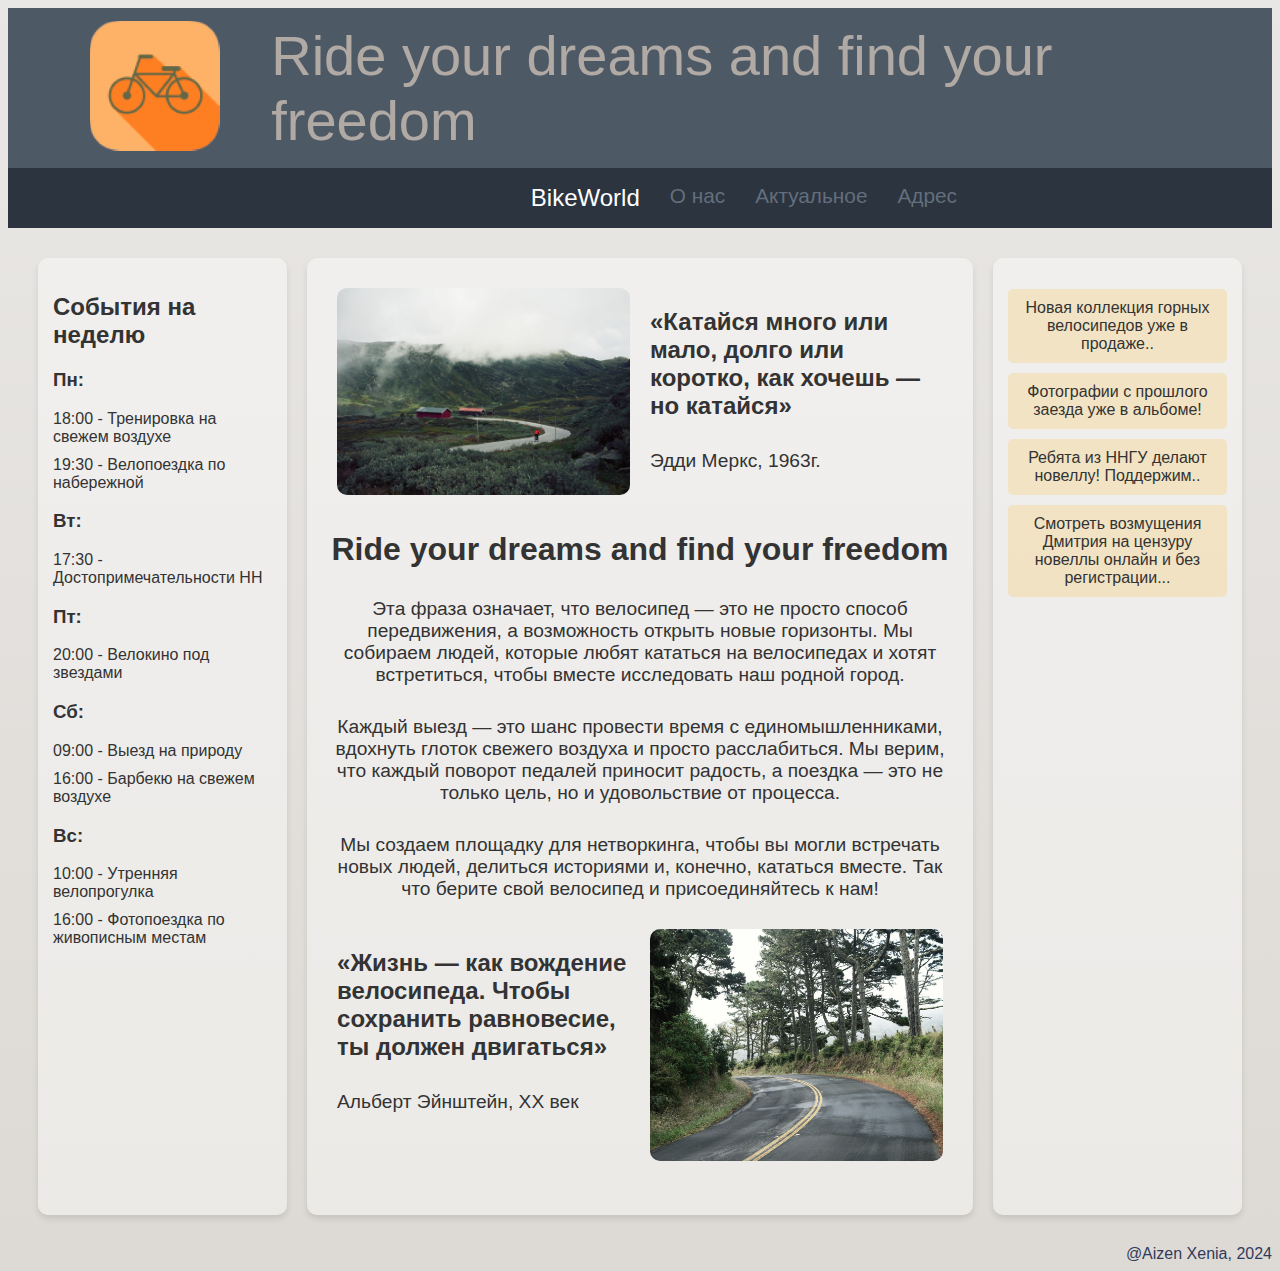
==== index.html @ 160b5876 "сайтик многостраничный" ====
<!DOCTYPE html>
<html lang="ru">
    <head>
        <meta charset="UTF-8">
        <meta name="viewport" content="width=device-width, initial-scale=1.0">
        <title>Document</title>
        <link rel="stylesheet" href="css/style.css">
        <link rel="stylesheet" href="css/media.css">
    </head>
    <body>
        <div class="header">
            <div class="logo">
                <div>
                    <img src="img/logo.png" alt="логотип">
                </div>
            </div>
            <div class="welcome">Ride your dreams and find your freedom</div>
        </div>
        <div class="menu">
            <nav>
                <ul>
                    <li>
                        <div>
                            <a class="index" href="index.html">BikeWorld</a>
                        </div>
                        <li><a href="about.html">О нас</a></li>
                        <li><a href="activities.html">Актуальное</a></li>
                        <li><a href="adress.html">Адрес</a></li>
                </ul>
            </nav>
        </div>                
        <div class="container">
            <div class="events">
                <h2>События на неделю</h2>
                <h3>Пн:</h3>
                <ul>
                    <li>18:00 - Тренировка на свежем воздухе</li>
                    <li>19:30 - Велопоездка по набережной</li>
                </ul>
                <h3>Вт:</h3>
                <ul>
                    <li>17:30 - Достопримечательности НН</li>
                </ul>
                <h3>Пт:</h3>
                <ul>
                    <li>20:00 - Велокино под звездами</li>
                </ul>
                <h3>Сб:</h3>
                <ul>
                    <li>09:00 - Выезд на природу</li>
                    <li>16:00 - Барбекю на свежем воздухе</li>
                </ul>
                <h3>Вс:</h3>
                <ul>
                    <li>10:00 - Утренняя велопрогулка</li>
                    <li>16:00 - Фотопоездка по живописным местам</li>
                </ul>
            </div>            
            <div class="content">
                <div class="row">
                    <div class="column left">
                        <img src="img/quote_img.jpg" alt="">
                    </div>
                    <div class="column right">
                        <h2>«Катайся много или мало, долго или коротко, как хочешь — но катайся»</h2>
                        <p>Эдди Меркс, 1963г.</p>
                    </div>
                </div>

                <div class="text-center">
                    <h1>Ride your dreams and find your freedom</h1>
                    <p>Эта фраза означает, что велосипед — это не просто способ передвижения, а возможность открыть новые горизонты. Мы собираем людей, которые любят кататься на велосипедах и хотят встретиться, чтобы вместе исследовать наш родной город.</p>
                    <p>Каждый выезд — это шанс провести время с единомышленниками, вдохнуть глоток свежего воздуха и просто расслабиться. Мы верим, что каждый поворот педалей приносит радость, а поездка — это не только цель, но и удовольствие от процесса.</p>
                    <p>Мы создаем площадку для нетворкинга, чтобы вы могли встречать новых людей, делиться историями и, конечно, кататься вместе. Так что берите свой велосипед и присоединяйтесь к нам!</p>
                </div>

                <div class="row">
                    <div class="column left">
                        <h2>«Жизнь — как вождение велосипеда. Чтобы сохранить равновесие, ты должен двигаться»</h2>
                        <p>Альберт Эйнштейн, XX век</p>
                    </div>
                    <div class="column right">
                        <img src="img/training.jpg" alt="">
                    </div>
                </div>
            </div>
            <div class="news">
                <ul>
                    <li><a href="#" class="news-button">Новая коллекция горных велосипедов уже в продаже..</a></li>
                    <li><a href="#" class="news-button">Фотографии с прошлого заезда уже в альбоме!</a></li>
                    <li><a href="#" class="news-button">Ребята из ННГУ делают новеллу! Поддержим..</a></li>
                    <li><a href="https://www.youtube.com/results?search_query=cat+agressive+meow" class="news-button" target="_blank">Смотреть возмущения Дмитрия на цензуру новеллы онлайн и без регистрации...</a></li>
                </ul>
            </div>            
        </div>
        <footer>@Aizen Xenia, 2024</footer>
    </body>
</html>
---- css/style.css ----
body {
    background: linear-gradient(#e9e7e5, #dddad5); 
    display: flex;
    flex-direction: column;
    min-height: 100vh;
    font-family: Arial, sans-serif;
}

.header {
    display: flex;
    height: 100px; 
    background-color: rgb(78, 89, 102);
    padding: 30px;
}

.logo {
    display: flex;
    justify-content: center;
    align-items: center;
    width: 20%;
}

.logo img {
    width: 100%; 
    max-width: 400px; 
}

.welcome {
    color: #e6d7c7a4;
    font-size: 3.5rem;
    display: flex;
    flex-grow: 4;
    justify-content: center;
    align-items: center;
}

.menu {
    height: 60px; 
    background-color: rgb(43, 52, 63);
    display: flex; 
    justify-content: right;
    align-items: center;
    padding-right: 300px;
}

.menu nav ul {
    display: flex;
    justify-content: space-around;
    width: 100%;
    margin: 0;
    padding: 0;
    list-style: none;
}

.menu nav ul li {
    flex-grow: 1; 
    text-align: center; 
}

.menu nav ul li a {
    color: rgb(99, 110, 124);
    text-decoration: none;
    font-size: 1.3rem;
    padding: 10px 15px;
    transition: color 0.3s ease;
}

.menu nav ul li a:hover {
    cursor: pointer;
    color: #ffae00;
}

.menu nav ul li a.index {
    color: #ffffff; 
    font-size: 1.5rem; 
}

.container {
    display: flex;
    flex-grow: 1;
    padding: 20px;
}

.events, .content, .news {
    background-color: rgba(255, 255, 255, 0.418);
    padding: 15px;
    margin: 10px;
    box-shadow: 0 4px 6px rgba(0, 0, 0, 0.1);
    border-radius: 10px;
    color: #333333;
}

.events {
    flex: 0.7;
    max-width: 220px;
}

.events ul {
    list-style: none;
    padding: 0;
}

.events li {
    margin-bottom: 10px;
    font-size: 16px;
}

.content {
    flex: 2; 
    padding: 20px;
}

.map {
    margin-top: 20px;
    text-align: center;
}

.text-center {
    text-align: center;
}

p {
    font-size: 1.2rem;
    margin-top: 30px;
    margin-left: auto;
    margin-right: auto; 
    max-width: 800px;
}

.row {
    display: flex;
    margin-bottom: 20px;
}

.column {
    flex: 0.7;
    padding: 10px;
}

.left img, .right img {
    width: 100%; 
    border-radius: 10px; 
}

.bottom-photos {
    display: flex;
    justify-content: space-between;
    margin-top: 20px;
}

.bottom-photos img {
    flex: 1;
    margin: 0 5px; 
    border-radius: 10px; 
}

.news {
    flex: 0.7;
    max-width: 220px;
}

.news ul {
    list-style: none; 
    padding: 0; 
}

.news li {
    margin-bottom: 10px; 
}

.news-button {
    display: block; 
    background-color: #fdad002c; 
    color: #333; 
    padding: 10px; 
    text-align: center; 
    border-radius: 5px; 
    text-decoration: none; 
    transition: background-color 0.3s; 
}

.news-button:hover {
    background-color: #ffb52a; 
}

footer {
    display: flex;
    color: rgb(50, 58, 92);
    font-size: 1rem;
    justify-content: right;
}

@media (max-width: 768px) {
    .container {
        flex-direction: column;
    }

    .events, .content, .news {
        max-width: 100%; 
    }

    .welcome {
        font-size: 2.5rem; 
    }

    .menu nav ul li a {
        font-size: 1.2rem; 
    }
}
---- css/media.css ----
@media (max-width: 800px){
    .logo>div>img{
        width: 300px;
    }

    .welcome{
        font-size: 2.5rem;
        text-align: center;
    }

    .news>ul>li{
        font-size: 0.75rem;
        margin: 0px 0px 10px 0px;
    }

    .news{
        width: 120px;
    }
    .content{
        display: flex;
        flex-direction:column;
        flex-grow: 1;
        color: white;
        margin-left: 10px;
        margin-right: 10px;
    }

}
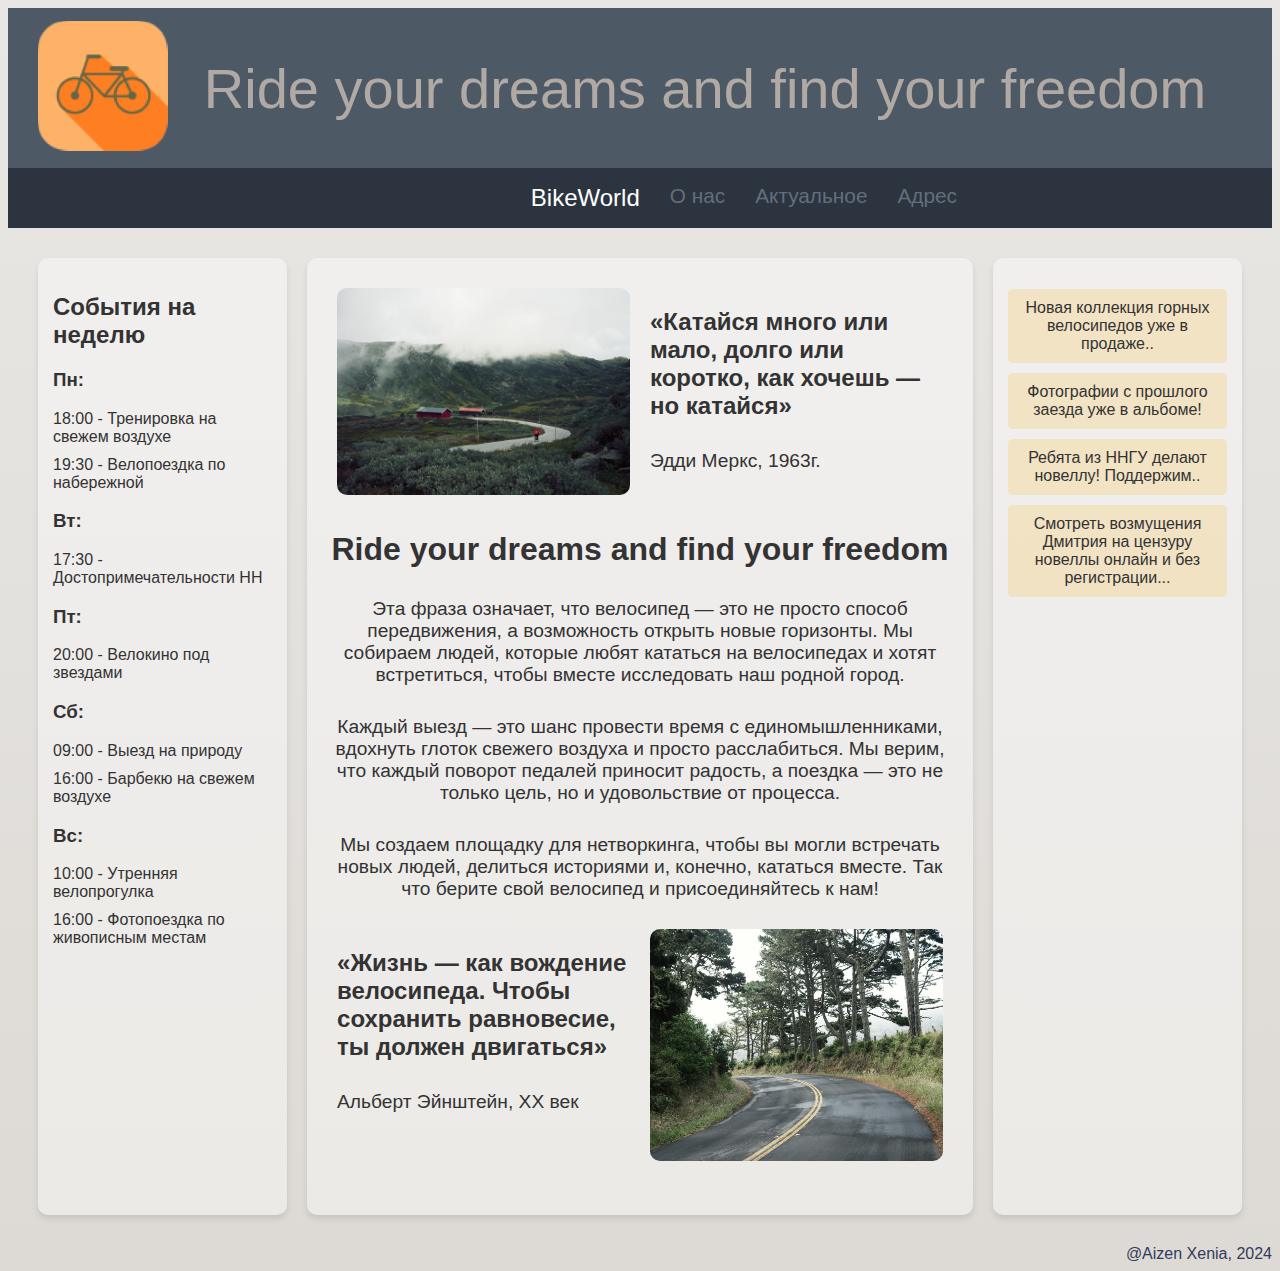
==== commit a64e1392: "теперь точно конец" ====
--- a/index.html
+++ b/index.html
@@ -3,9 +3,8 @@
     <head>
         <meta charset="UTF-8">
         <meta name="viewport" content="width=device-width, initial-scale=1.0">
-        <title>Document</title>
+        <title>BikeWorld</title>
         <link rel="stylesheet" href="css/style.css">
-        <link rel="stylesheet" href="css/media.css">
     </head>
     <body>
         <div class="header">
--- a/css/style.css
+++ b/css/style.css
@@ -17,12 +17,14 @@
     display: flex;
     justify-content: center;
     align-items: center;
-    width: 20%;
+    height: auto;
+    width: auto;
 }
 
 .logo img {
-    width: 100%; 
-    max-width: 400px; 
+    width: auto;
+    max-width: 300px;
+    height: auto;
 }
 
 .welcome {
@@ -191,19 +193,58 @@
 }
 
 @media (max-width: 768px) {
+    .logo {
+        display: flex;
+        margin-bottom: 20px;
+    }
+    .welcome {
+        font-size: 1.8rem; 
+        text-align: center;
+        margin-bottom: 20px;
+    }
+    .menu {
+        display: flex;
+        justify-content: center;
+        padding: 10px 0;
+    }
+    .menu nav ul {
+        display: flex;
+        justify-content: space-around;
+        width: 100%;
+        padding: 0;
+        list-style: none;
+    }
+    .menu nav ul li a {
+        font-size: 1.1rem; 
+        padding: 8px 10px;
+    }
     .container {
-        flex-direction: column;
-    }
-
-    .events, .content, .news {
-        max-width: 100%; 
-    }
-
-    .welcome {
-        font-size: 2.5rem; 
-    }
-
-    .menu nav ul li a {
-        font-size: 1.2rem; 
-    }
-}
+        flex-direction: column; 
+    }
+    .content {
+        order: 1; 
+    }
+    .content h1 {
+        margin-bottom: 15px;
+        font-size: 1.5rem; 
+    }
+    .content h2 {
+        margin-bottom: 15px;
+        font-size: 0.9rem; 
+    }
+    .content p {
+        margin-bottom: 15px;
+        font-size: 0.7rem; 
+    }
+    .content img {
+        width: 100%; 
+        height: auto;
+        margin-bottom: 15px;
+    }
+    .events, .news {
+        max-width: 100%;
+        order: 2; 
+        margin-top: 20px;
+    }
+}
+
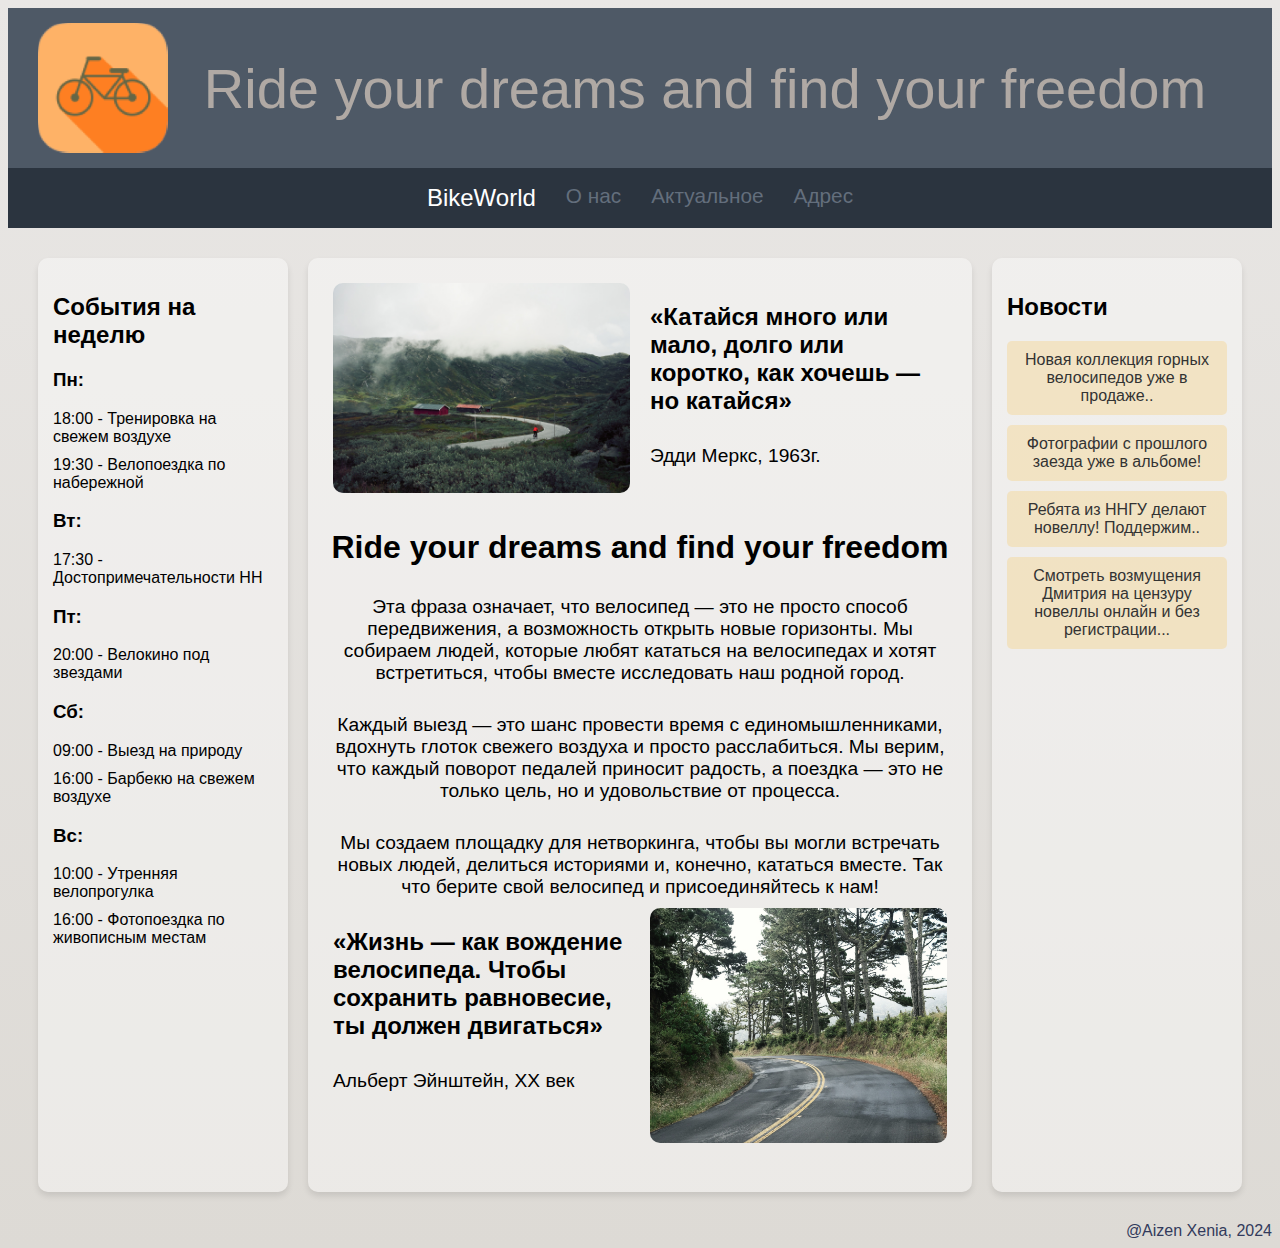
==== commit 8afa0c11: "все медиа вынесены в отдельный файлик" ====
--- a/index.html
+++ b/index.html
@@ -5,13 +5,12 @@
         <meta name="viewport" content="width=device-width, initial-scale=1.0">
         <title>BikeWorld</title>
         <link rel="stylesheet" href="css/style.css">
+        <link rel="stylesheet" href="css/media.css">
     </head>
     <body>
         <div class="header">
             <div class="logo">
-                <div>
-                    <img src="img/logo.png" alt="логотип">
-                </div>
+                <img src="img/logo.png" alt="логотип">
             </div>
             <div class="welcome">Ride your dreams and find your freedom</div>
         </div>
@@ -19,9 +18,7 @@
             <nav>
                 <ul>
                     <li>
-                        <div>
-                            <a class="index" href="index.html">BikeWorld</a>
-                        </div>
+                        <li><a class="index" href="index.html">BikeWorld</a></li>
                         <li><a href="about.html">О нас</a></li>
                         <li><a href="activities.html">Актуальное</a></li>
                         <li><a href="adress.html">Адрес</a></li>
@@ -84,6 +81,7 @@
                 </div>
             </div>
             <div class="news">
+                <h2>Новости</h2>
                 <ul>
                     <li><a href="#" class="news-button">Новая коллекция горных велосипедов уже в продаже..</a></li>
                     <li><a href="#" class="news-button">Фотографии с прошлого заезда уже в альбоме!</a></li>
--- a/css/style.css
+++ b/css/style.css
@@ -17,14 +17,10 @@
     display: flex;
     justify-content: center;
     align-items: center;
-    height: auto;
-    width: auto;
 }
 
 .logo img {
-    width: auto;
     max-width: 300px;
-    height: auto;
 }
 
 .welcome {
@@ -40,16 +36,13 @@
     height: 60px; 
     background-color: rgb(43, 52, 63);
     display: flex; 
-    justify-content: right;
-    align-items: center;
-    padding-right: 300px;
+    justify-content: center;
 }
 
 .menu nav ul {
     display: flex;
     justify-content: space-around;
     width: 100%;
-    margin: 0;
     padding: 0;
     list-style: none;
 }
@@ -68,7 +61,6 @@
 }
 
 .menu nav ul li a:hover {
-    cursor: pointer;
     color: #ffae00;
 }
 
@@ -83,33 +75,31 @@
     padding: 20px;
 }
 
-.events, .content, .news {
+.events, .news, .content {
     background-color: rgba(255, 255, 255, 0.418);
     padding: 15px;
     margin: 10px;
     box-shadow: 0 4px 6px rgba(0, 0, 0, 0.1);
     border-radius: 10px;
-    color: #333333;
 }
 
-.events {
+.events, .news {
     flex: 0.7;
     max-width: 220px;
 }
 
-.events ul {
+.events ul, .news ul {
     list-style: none;
     padding: 0;
 }
 
-.events li {
+.events li, .news li {
     margin-bottom: 10px;
     font-size: 16px;
 }
 
 .content {
     flex: 2; 
-    padding: 20px;
 }
 
 .map {
@@ -123,9 +113,7 @@
 
 p {
     font-size: 1.2rem;
-    margin-top: 30px;
-    margin-left: auto;
-    margin-right: auto; 
+    margin: 30px auto 0;
     max-width: 800px;
 }
 
@@ -139,7 +127,8 @@
     padding: 10px;
 }
 
-.left img, .right img {
+.left img, .right img,
+.bottom-photos img {
     width: 100%; 
     border-radius: 10px; 
 }
@@ -150,24 +139,8 @@
     margin-top: 20px;
 }
 
-.bottom-photos img {
-    flex: 1;
-    margin: 0 5px; 
-    border-radius: 10px; 
-}
-
 .news {
     flex: 0.7;
-    max-width: 220px;
-}
-
-.news ul {
-    list-style: none; 
-    padding: 0; 
-}
-
-.news li {
-    margin-bottom: 10px; 
 }
 
 .news-button {
@@ -178,7 +151,6 @@
     text-align: center; 
     border-radius: 5px; 
     text-decoration: none; 
-    transition: background-color 0.3s; 
 }
 
 .news-button:hover {
@@ -190,61 +162,4 @@
     color: rgb(50, 58, 92);
     font-size: 1rem;
     justify-content: right;
-}
-
-@media (max-width: 768px) {
-    .logo {
-        display: flex;
-        margin-bottom: 20px;
-    }
-    .welcome {
-        font-size: 1.8rem; 
-        text-align: center;
-        margin-bottom: 20px;
-    }
-    .menu {
-        display: flex;
-        justify-content: center;
-        padding: 10px 0;
-    }
-    .menu nav ul {
-        display: flex;
-        justify-content: space-around;
-        width: 100%;
-        padding: 0;
-        list-style: none;
-    }
-    .menu nav ul li a {
-        font-size: 1.1rem; 
-        padding: 8px 10px;
-    }
-    .container {
-        flex-direction: column; 
-    }
-    .content {
-        order: 1; 
-    }
-    .content h1 {
-        margin-bottom: 15px;
-        font-size: 1.5rem; 
-    }
-    .content h2 {
-        margin-bottom: 15px;
-        font-size: 0.9rem; 
-    }
-    .content p {
-        margin-bottom: 15px;
-        font-size: 0.7rem; 
-    }
-    .content img {
-        width: 100%; 
-        height: auto;
-        margin-bottom: 15px;
-    }
-    .events, .news {
-        max-width: 100%;
-        order: 2; 
-        margin-top: 20px;
-    }
-}
-
+}--- a/css/media.css
+++ b/css/media.css
@@ -0,0 +1,48 @@
+@media (max-width: 768px) {
+    .logo, .menu {
+        margin-bottom: 20px;
+    }
+    .welcome {
+        font-size: 1.5rem; 
+        margin-bottom: 20px;
+    }
+    .menu nav ul li a {
+        font-size: 1.1rem; 
+        padding: 8px 10px;
+    }
+    .container {
+        flex-direction: column; 
+    }
+    .content {
+        order: 1; 
+        padding: 20px;
+    }
+    .map iframe {
+        height: 250px; 
+    }
+    .content h1 {
+        font-size: 1.5rem; 
+    }
+    .content h2 {
+        font-size: 0.9rem; 
+    }
+    .content p {
+        font-size: 0.7rem; 
+    }
+    .content img {
+        width: 100%; 
+        height: auto;
+        margin-bottom: 15px;
+    }
+    .events, .news {
+        max-width: 100%;
+        order: 2; 
+        margin-top: 20px;
+    }
+    .photos {
+        display: block; 
+    }
+    .photos img {
+        margin-bottom: 15px;
+    }
+}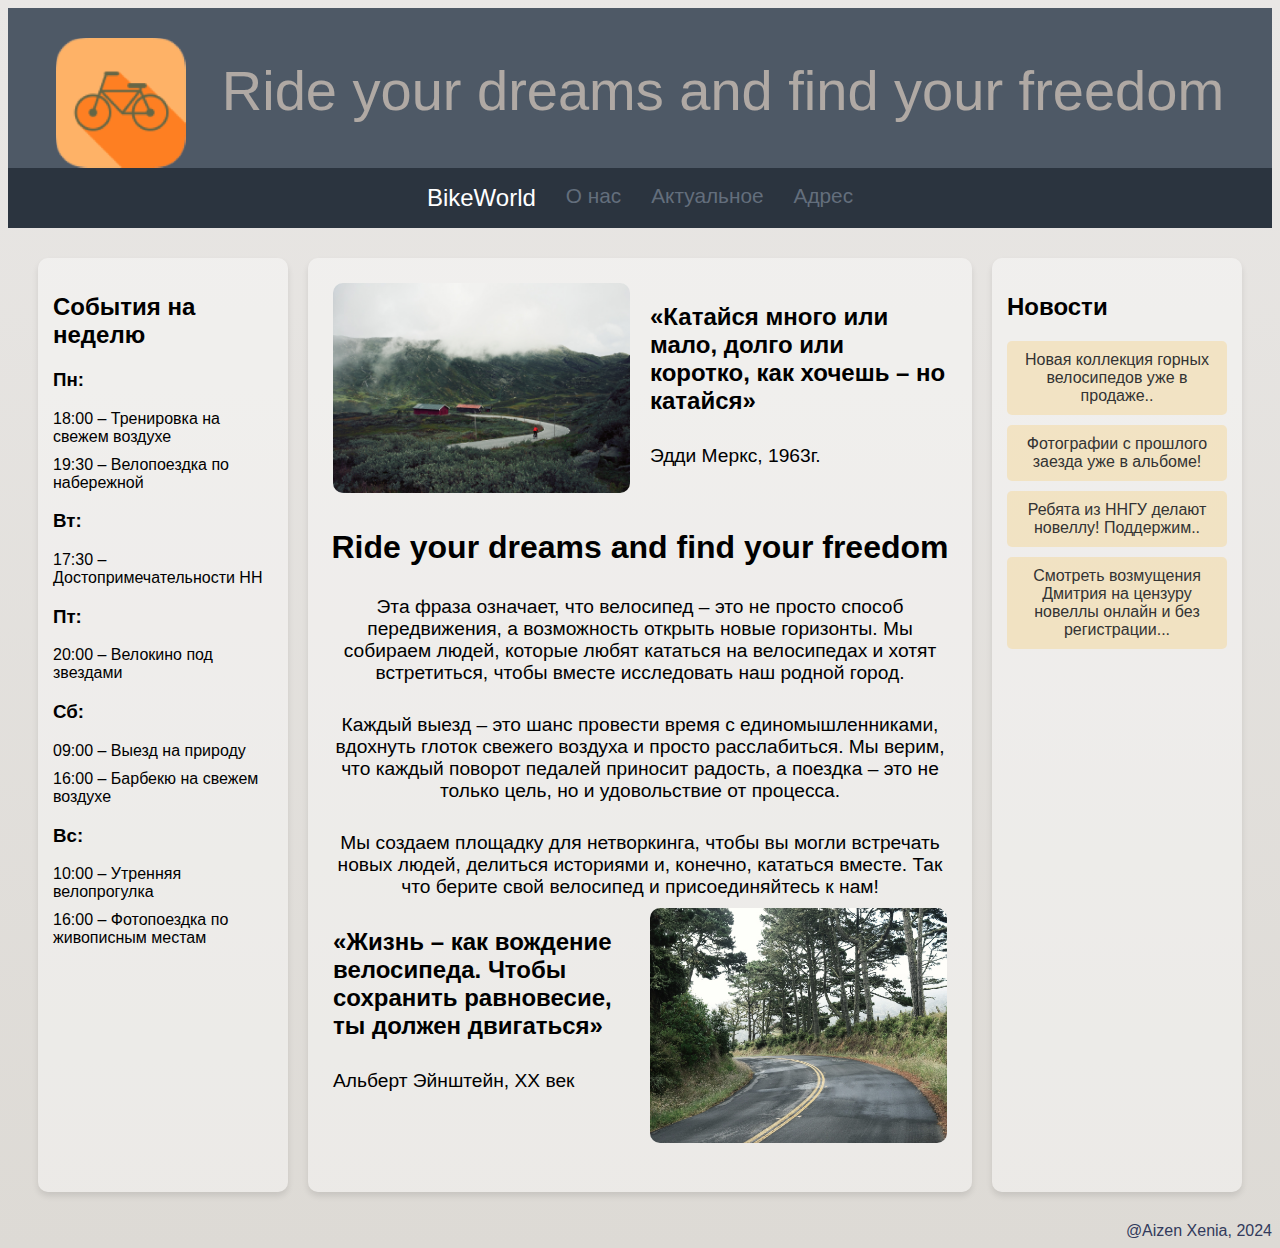
==== commit 1af0308e: "теперь конец" ====
--- a/index.html
+++ b/index.html
@@ -30,26 +30,26 @@
                 <h2>События на неделю</h2>
                 <h3>Пн:</h3>
                 <ul>
-                    <li>18:00 - Тренировка на свежем воздухе</li>
-                    <li>19:30 - Велопоездка по набережной</li>
+                    <li>18:00 – Тренировка на свежем воздухе</li>
+                    <li>19:30 – Велопоездка по набережной</li>
                 </ul>
                 <h3>Вт:</h3>
                 <ul>
-                    <li>17:30 - Достопримечательности НН</li>
+                    <li>17:30 – Достопримечательности НН</li>
                 </ul>
                 <h3>Пт:</h3>
                 <ul>
-                    <li>20:00 - Велокино под звездами</li>
+                    <li>20:00 – Велокино под звездами</li>
                 </ul>
                 <h3>Сб:</h3>
                 <ul>
-                    <li>09:00 - Выезд на природу</li>
-                    <li>16:00 - Барбекю на свежем воздухе</li>
+                    <li>09:00 – Выезд на природу</li>
+                    <li>16:00 – Барбекю на свежем воздухе</li>
                 </ul>
                 <h3>Вс:</h3>
                 <ul>
-                    <li>10:00 - Утренняя велопрогулка</li>
-                    <li>16:00 - Фотопоездка по живописным местам</li>
+                    <li>10:00 – Утренняя велопрогулка</li>
+                    <li>16:00 – Фотопоездка по живописным местам</li>
                 </ul>
             </div>            
             <div class="content">
@@ -58,21 +58,21 @@
                         <img src="img/quote_img.jpg" alt="">
                     </div>
                     <div class="column right">
-                        <h2>«Катайся много или мало, долго или коротко, как хочешь — но катайся»</h2>
+                        <h2>«Катайся много или мало, долго или коротко, как хочешь – но катайся»</h2>
                         <p>Эдди Меркс, 1963г.</p>
                     </div>
                 </div>
 
                 <div class="text-center">
                     <h1>Ride your dreams and find your freedom</h1>
-                    <p>Эта фраза означает, что велосипед — это не просто способ передвижения, а возможность открыть новые горизонты. Мы собираем людей, которые любят кататься на велосипедах и хотят встретиться, чтобы вместе исследовать наш родной город.</p>
-                    <p>Каждый выезд — это шанс провести время с единомышленниками, вдохнуть глоток свежего воздуха и просто расслабиться. Мы верим, что каждый поворот педалей приносит радость, а поездка — это не только цель, но и удовольствие от процесса.</p>
+                    <p>Эта фраза означает, что велосипед – это не просто способ передвижения, а возможность открыть новые горизонты. Мы собираем людей, которые любят кататься на велосипедах и хотят встретиться, чтобы вместе исследовать наш родной город.</p>
+                    <p>Каждый выезд – это шанс провести время с единомышленниками, вдохнуть глоток свежего воздуха и просто расслабиться. Мы верим, что каждый поворот педалей приносит радость, а поездка – это не только цель, но и удовольствие от процесса.</p>
                     <p>Мы создаем площадку для нетворкинга, чтобы вы могли встречать новых людей, делиться историями и, конечно, кататься вместе. Так что берите свой велосипед и присоединяйтесь к нам!</p>
                 </div>
 
                 <div class="row">
                     <div class="column left">
-                        <h2>«Жизнь — как вождение велосипеда. Чтобы сохранить равновесие, ты должен двигаться»</h2>
+                        <h2>«Жизнь – как вождение велосипеда. Чтобы сохранить равновесие, ты должен двигаться»</h2>
                         <p>Альберт Эйнштейн, XX век</p>
                     </div>
                     <div class="column right">
--- a/css/style.css
+++ b/css/style.css
@@ -14,9 +14,8 @@
 }
 
 .logo {
-    display: flex;
-    justify-content: center;
-    align-items: center;
+    display: block;
+    margin: 0 auto;
 }
 
 .logo img {
@@ -26,10 +25,8 @@
 .welcome {
     color: #e6d7c7a4;
     font-size: 3.5rem;
-    display: flex;
-    flex-grow: 4;
-    justify-content: center;
-    align-items: center;
+    text-align: center;
+    margin: 20px auto;
 }
 
 .menu {
--- a/css/media.css
+++ b/css/media.css
@@ -3,8 +3,7 @@
         margin-bottom: 20px;
     }
     .welcome {
-        font-size: 1.5rem; 
-        margin-bottom: 20px;
+        font-size: 2rem; 
     }
     .menu nav ul li a {
         font-size: 1.1rem; 
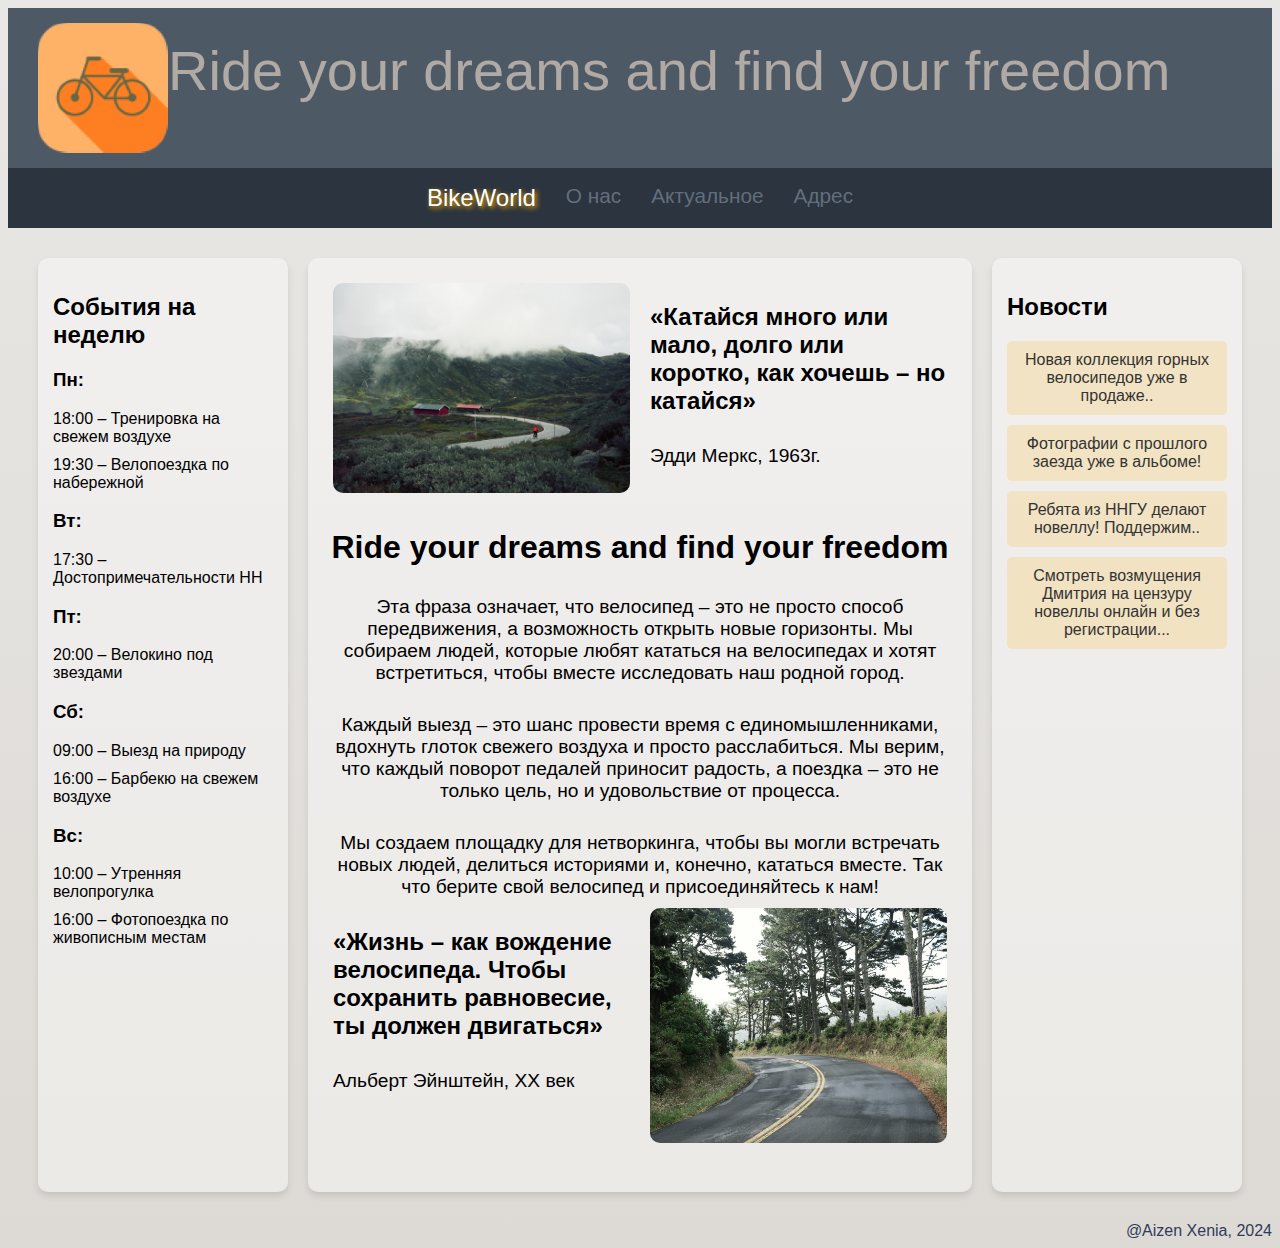
==== commit 01777a13: "теперь конец" ====
--- a/index.html
+++ b/index.html
@@ -18,7 +18,7 @@
             <nav>
                 <ul>
                     <li>
-                        <li><a class="index" href="index.html">BikeWorld</a></li>
+                        <li><a class="index" href="index.html" style="text-shadow: 2px 2px 5px #ffae00;">BikeWorld</a></li>
                         <li><a href="about.html">О нас</a></li>
                         <li><a href="activities.html">Актуальное</a></li>
                         <li><a href="adress.html">Адрес</a></li>
--- a/css/style.css
+++ b/css/style.css
@@ -14,8 +14,9 @@
 }
 
 .logo {
-    display: block;
-    margin: 0 auto;
+    display: flex;
+    justify-content: center;
+    align-items: center;
 }
 
 .logo img {
@@ -25,8 +26,7 @@
 .welcome {
     color: #e6d7c7a4;
     font-size: 3.5rem;
-    text-align: center;
-    margin: 20px auto;
+    display: flex;
 }
 
 .menu {
--- a/css/media.css
+++ b/css/media.css
@@ -3,7 +3,8 @@
         margin-bottom: 20px;
     }
     .welcome {
-        font-size: 2rem; 
+        font-size: 1.8rem; 
+        margin-bottom: 20px;
     }
     .menu nav ul li a {
         font-size: 1.1rem; 
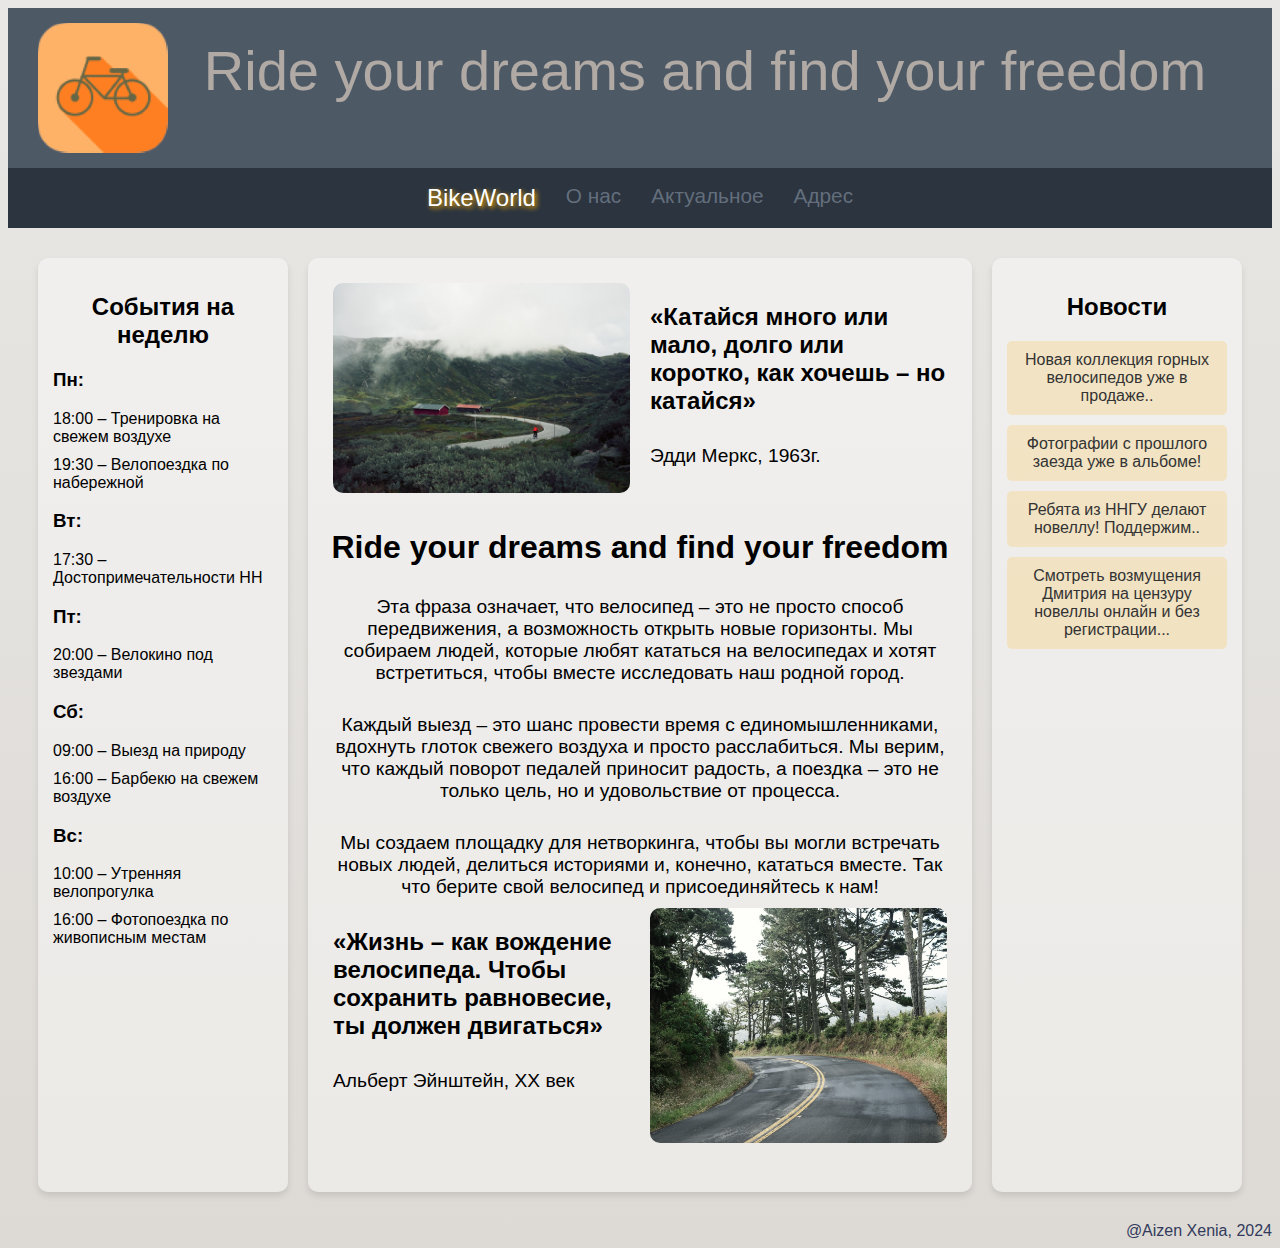
==== commit 709e69b3: "теперь конец" ====
--- a/index.html
+++ b/index.html
@@ -27,7 +27,9 @@
         </div>                
         <div class="container">
             <div class="events">
-                <h2>События на неделю</h2>
+                <div class="text-center">
+                    <h2>События на неделю</h2>
+                </div>
                 <h3>Пн:</h3>
                 <ul>
                     <li>18:00 – Тренировка на свежем воздухе</li>
@@ -81,7 +83,9 @@
                 </div>
             </div>
             <div class="news">
-                <h2>Новости</h2>
+                <div class="text-center">
+                    <h2>Новости</h2>
+                </div>
                 <ul>
                     <li><a href="#" class="news-button">Новая коллекция горных велосипедов уже в продаже..</a></li>
                     <li><a href="#" class="news-button">Фотографии с прошлого заезда уже в альбоме!</a></li>
--- a/css/style.css
+++ b/css/style.css
@@ -27,6 +27,8 @@
     color: #e6d7c7a4;
     font-size: 3.5rem;
     display: flex;
+    justify-content: space-around;
+    width: 100%; 
 }
 
 .menu {
--- a/css/media.css
+++ b/css/media.css
@@ -5,6 +5,7 @@
     .welcome {
         font-size: 1.8rem; 
         margin-bottom: 20px;
+        text-align: center; 
     }
     .menu nav ul li a {
         font-size: 1.1rem; 
